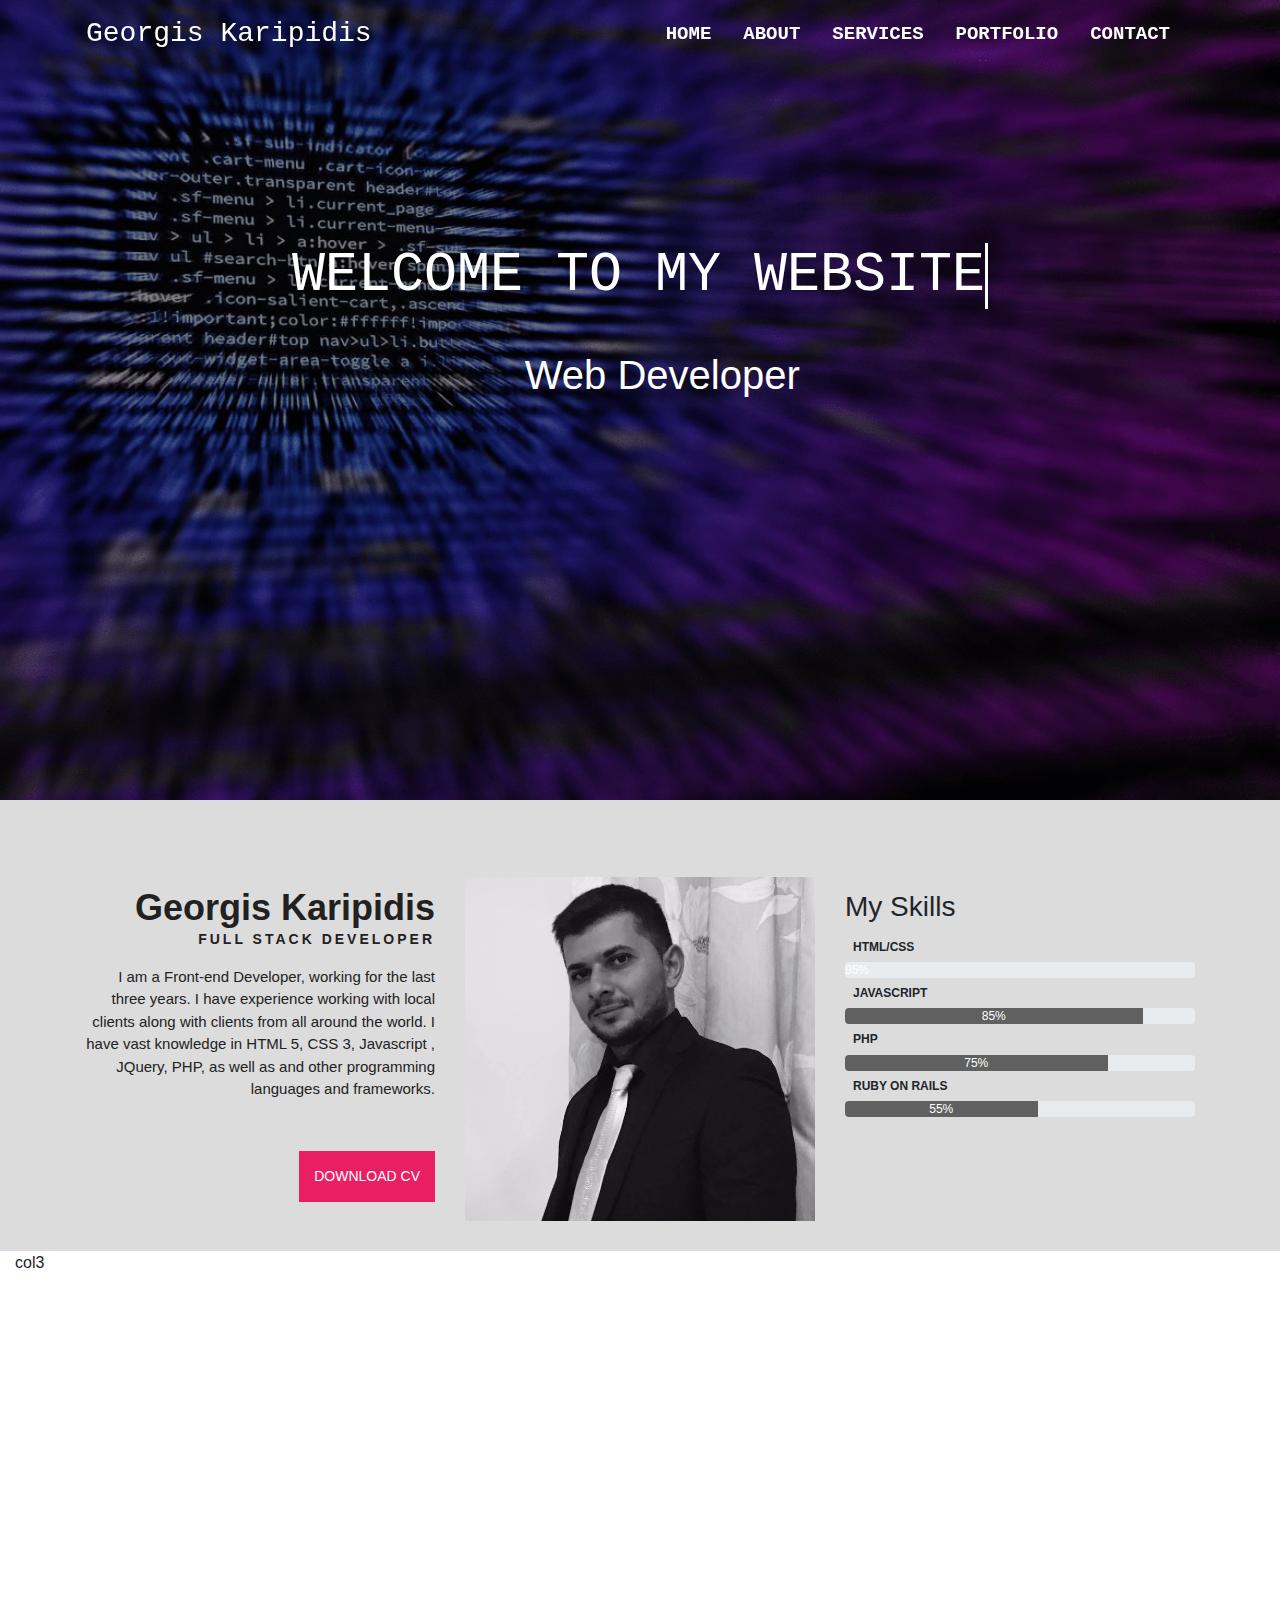
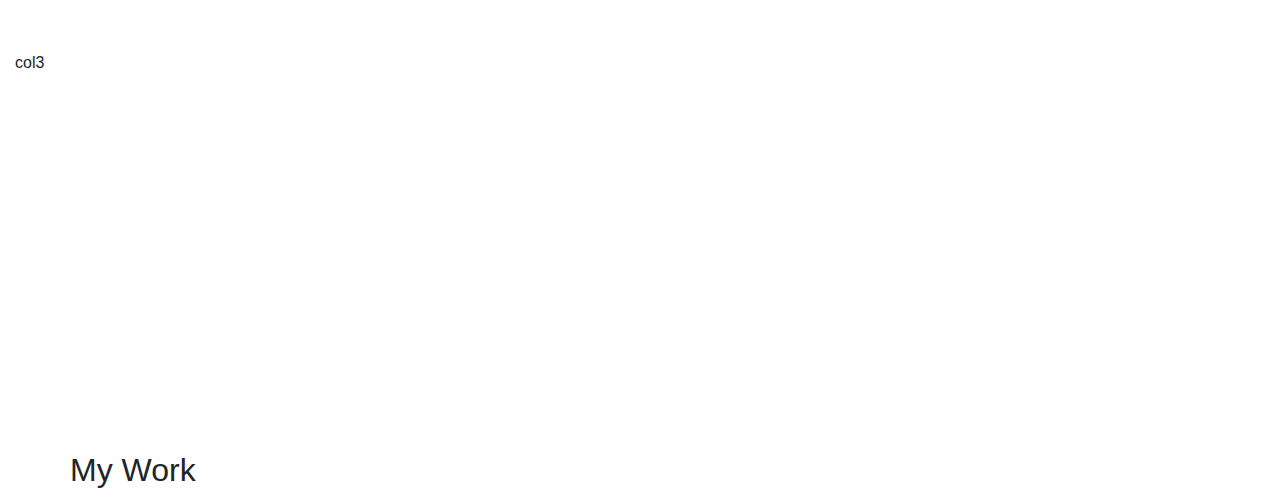
==== index.html @ 56f2acfd "Finish About Area, fix bugs" ====
<!doctype html>
<html lang="en">
  <head>
    <!-- Required meta tags -->
    <meta charset="utf-8">
    <meta name="viewport" content="width=device-width, initial-scale=1, shrink-to-fit=no">

    <!-- Bootstrap CSS -->
    <link rel="stylesheet" type="text/css" href="css/bootstrap.min.css">
    <link rel="stylesheet" type="text/css" href="css/custom.css">
    <link rel="stylesheet" type="text/css" href="css/animate.min.css">
    <title>Georgis Karipidis</title>
  </head>

  <body>

    <div class="header" id="home">
      <nav class="navbar fixed-top navbar-expand-lg navbar-light bg-light container">
          <a class="navbar-brand " href="index.html">Georgis Karipidis</a>
        <button class="navbar-toggler" type="button" data-toggle="collapse" data-target="#navbarSupportedContent" aria-controls="navbarSupportedContent" aria-expanded="false" aria-label="Toggle navigation">
          <span class="navbar-toggler-icon"></span>
        </button>

        <div class="collapse navbar-collapse animated zoomIn" id="navbarSupportedContent">
          <ul class="navbar-nav ml-auto">
            <li class="nav-item ">
              <a class="nav-link jelloAnimate " href="#home">Home <span class="sr-only">(current)</span></a>
            </li>
            <li class="nav-item">
              <a  class="nav-link jelloAnimate" href="#about">About</a>
            </li>
            <li class="nav-item">
              <a class="nav-link jelloAnimate" href="#services">Services</a>
            </li>
            <li class="nav-item">
              <a class="nav-link jelloAnimate" href="#portfolioHome">Portfolio</a>
            </li>
            <li class="nav-item">
              <a class="nav-link jelloAnimate" href="#contact">Contact</a>
            </li>
          </ul>


        </div>
      </nav>

          <div class="header-content">
              <h2 id="welcomeText" class="activeText">Welcome to my website</h2>
              <h2 id="welcomeText2" class="hiddenText">Welcome to my website</h2>
              <b  class="hiddenText">GEORGIS</b>
            <!--  <h1 class="type"></h1>-->
          </div>
          <div class="header-content2">
            <h1 class="type"></h1>

          </div>

    </div>

    <!-- Strat About Area-->
    <div class="about-area" id="about">
      <div class="container">
        <div class="row">
          <div class="col-md-4 col-lg-4 col-xs-12 col-sm-6">
            <div class="about-text-left ">
              <h2>Georgis Karipidis</h2>
              <h3>Full Stack Developer</h3>
              <p>
                I am a Front-end Developer, working for the last three years. I have experience working with local clients along with clients from all around the world. I have vast knowledge in HTML 5, CSS 3, Javascript , JQuery, PHP, as well as and other programming languages and frameworks.
              </p>
              <a id="downloadCv" href="images/GEORGIS KARIPIDIS CV.pdf" target="_blank" download>
                DOWNLOAD CV
                <i class="fa fa-download"></i>
              </a>
            </div>
          </div>
          <div class="col-md-4 col-lg-4 col-xs-12 col-sm-6">
            <img src="images/about.png" class="img-fluid" alt="about image">
          </div>
          <div class="col-md-4 col-lg-4 col-xs-12 col-sm-6">
            <div class="about-text-right">
              <div id="skills">
                <h3>My Skills</h3>
                <div class="row">
                  <div class="col-md-12">
                    <h6>HTML/CSS</h6>
                    <div class="progress">
                      <div id="progress95" class="progress-bar" role="progressbar"  aria-valuenow="95" aria-valuemin="0" aria-valuemax="100">95%</div>
                    </div>
                  </div>
                </div>
                <div class="row">
                  <div class="col-md-12">
                    <h6>JAVASCRIPT</h6>
                    <div class="progress">
                      <div id="progress85" class="progress-bar" role="progressbar" style="width: 85%;" aria-valuenow="95" aria-valuemin="0" aria-valuemax="100">85%</div>
                    </div>
                  </div>
                </div>
                <div class="row">
                  <div class="col-md-12">
                    <h6>PHP</h6>
                    <div class="progress">
                      <div id="progress75" class="progress-bar" role="progressbar" style="width: 75%;" aria-valuenow="95" aria-valuemin="0" aria-valuemax="100">75%</div>
                    </div>
                  </div>
                </div>
                <div class="row">
                  <div class="col-md-12">
                    <h6>RUBY ON RAILS</h6>
                    <div class="progress">
                      <div id="progress55" class="progress-bar" role="progressbar" style="width: 55%;" aria-valuenow="95" aria-valuemin="0" aria-valuemax="100">55%</div>
                    </div>
                  </div>
                </div>
              </div>
            </div>
          </div>
        </div>

      </div>
    </div>
    <!-- End About Area -->

    <div id="Gosha" class="col-md-6" style="height: 400px;">
      <p>col3</p>

    </div>

    <div id="services" class="col-md-6" style="height: 400px;">
      <p>col3</p>

    </div>

    <!-- Start Portfolio Area -->
    <div id="portfolioHome">
      <div class="container">
        <div class="row">
          <h2 id="myWork" class="animated fadeInDown">My Work</h2>
        </div>
      </div>

    </div>

    <!-- End Portfolio Area -->
    <!-- Optional JavaScript -->
    <!-- jQuery first, then Popper.js, then Bootstrap JS -->
    <script src="https://code.jquery.com/jquery-3.2.1.slim.min.js" integrity="sha384-KJ3o2DKtIkvYIK3UENzmM7KCkRr/rE9/Qpg6aAZGJwFDMVNA/GpGFF93hXpG5KkN" crossorigin="anonymous"></script>
    <script src="https://cdnjs.cloudflare.com/ajax/libs/popper.js/1.12.9/umd/popper.min.js" integrity="sha384-ApNbgh9B+Y1QKtv3Rn7W3mgPxhU9K/ScQsAP7hUibX39j7fakFPskvXusvfa0b4Q" crossorigin="anonymous"></script>
    <script src="js/bootstrap.min.js"></script>
    <script src="https://code.jquery.com/jquery-3.1.1.min.js"></script>
    <script src="js/typed.js"></script>
    <script src="js/custom.js"></script>




  </body>
</html>
---- css/custom.css ----
.bg-light{
	background-color: transparent !important;
}
.bg-light.scrolled{
	transition: 550ms ease;
	background-color: #E91E63 !important;
	height: 45px;
	box-shadow: 4px 7px #888888;
}
a.navbar-brand {
    font-size: 28px;
    font-family: monospace;
}
.navbar-light .navbar-brand:focus, .navbar-light .navbar-brand:hover{
	color: #fff;
}


a.nav-link {
    font-family: monospace;
    font-weight: bold;
    text-transform: uppercase;
		font-size: 19px;
}

.navbar-light .navbar-nav .nav-link:focus, .navbar-light .navbar-nav .nav-link:hover{
	color: #fff;
}
.navbar-expand-lg .navbar-nav .nav-link{
	padding-right: 1.5rem !important;
}

.header{
	background: url('../images/body.gif');
    background-position: center;
    background-size: cover;
    position: relative;
    height: 800px;


}
/*  Header  text CSS */
.header-content{
	display: flex;
	align-items: center;
	justify-content: center;
	height: 70%;
	font-family: monospace;
}
.header-content2{
	position: absolute;
	top: 42%;
	align-items: center;
	left: 41%;
}
/*
.header-content {

    position: absolute;
    left: 37%;
    top: 40%;
}
*/
span.typed-cursor.typed-cursor--blink{

	color: #fff;
	font-size: 30px;
}


#welcomeText{
	text-transform: uppercase;
	color: #fff;
	animation: welcomeAnimation 2s , blink 0.5s infinite alternate;
	overflow: hidden;
	white-space: nowrap;
	border-right: 3px solid #fff;
	font-size: 55px;

}
.hiddenText{
	display: none;
}
@keyframes welcomeAnimation {

	0%{ width: 0;}
	25%{}
	50%{}
	100%{width: 693px;}

}
@keyframes blink {
	0%{
		border-color: transparent
	}
	100%{
		border-color: #fff;
	}
}

.type{
	color: #fff;
	float: left;
	margin-top: 15px;

}

/* about CSS */

#progress95{
	width: 0%;
}
#progress95.scrolled{
	animation: progress95 1s ;
	width: 95%;
}

@keyframes progress95 {

	0%{ width: 0;}
	25%{}
	50%{}
	100%{width: 95%;}
}

#progress85{
	width: 0%;
}
#progress85.scrolled{
	animation: progress85 1s ;
	width: 85%;
}

@keyframes progress85 {

	0%{ width: 0;}
	25%{}
	50%{}
	100%{width: 85%;}
}

#progress75{
	width: 0%;
}
#progress75.scrolled{
	animation: progress75 1s ;
	width: 75%;
}

@keyframes progress75 {

	0%{ width: 0;}
	25%{}
	50%{}
	100%{width: 75%;}
}

#progress55{
	width: 0%;
}
#progress55.scrolled{
	animation: progress55 1s ;
	width: 55%;
}

@keyframes progress55 {

	0%{ width: 0;}
	25%{}
	50%{}
	100%{width: 55%;}
}

div#about {
    background-color: gainsboro;
		padding-bottom: 30px;
}
.about-text-left {
    margin-top: 90px;
}
.about-text-left h2 {
    font-weight: 700;
    font-size: 36px;
    color: #212121;
    line-height: 1;
    text-align: right;
    margin-bottom: 5px;
}
.about-text-left h3 {
    color: #212121;
    font-size: 14px;
    text-transform: uppercase;
    letter-spacing: 3px;
    text-align: right;
    margin-bottom: 18px;
		font-weight: 600;
}
.about-text-left p {
    text-align: right;
    font-size: 15px;
    color: #222;
    margin-bottom: 50px;
}
.about-text-left a {
    color: #fff;
    font-size: 14px;
    text-transform: uppercase;
    background: #E91E63;
    padding: 15px;
    float: right;
    text-decoration: none;
}
img.img-fluid {
    margin-top: 22%;
}
.about-text-right {
    margin-top: 90px;
}
#skills > div > div > h6 {
    font-size: 12px;
    margin: 8px;
		font-weight: 600;
}
.progress-bar{
	background-color: #606060;
}

.navbar-light .navbar-brand{
	color: #fff;
}
.navbar-light .navbar-nav .nav-link{
	color: #fff;
}

/* Portfolio Area */
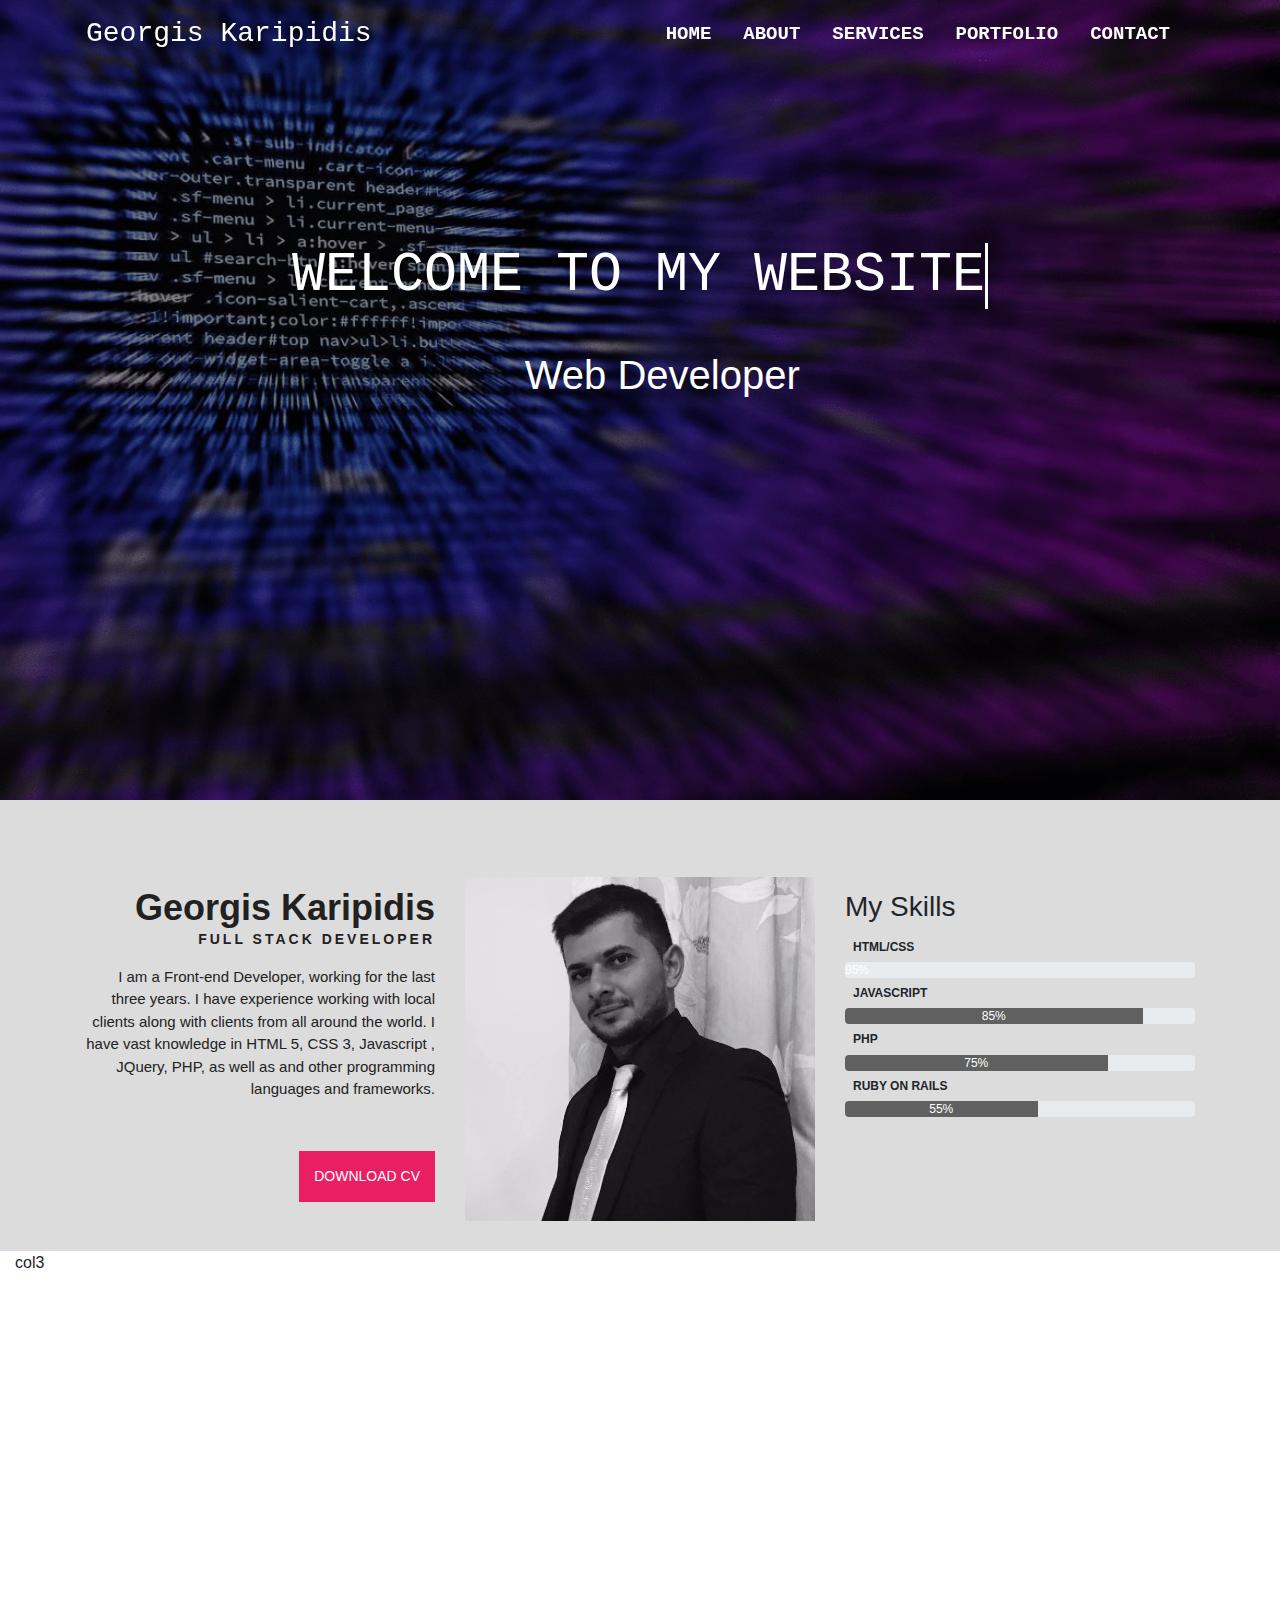
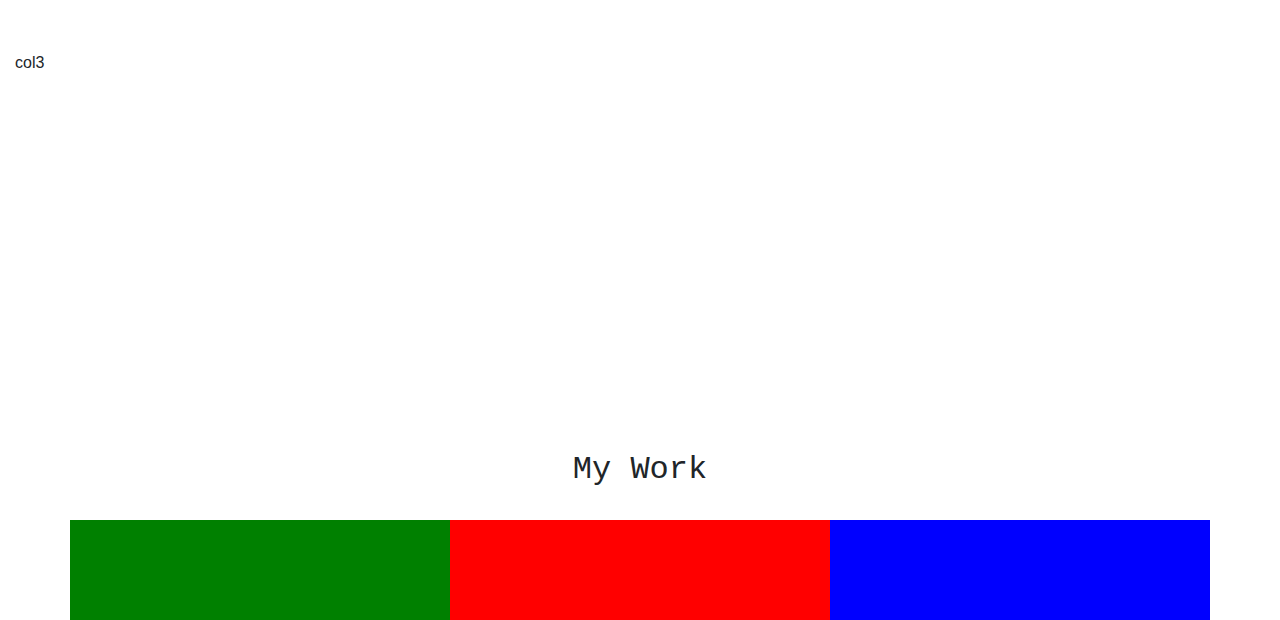
==== commit 3de0ea66: "Create Protfolio area and grid" ====
--- a/index.html
+++ b/index.html
@@ -138,6 +138,19 @@
         <div class="row">
           <h2 id="myWork" class="animated fadeInDown">My Work</h2>
         </div>
+        <div class="row">
+          <div class="col-md-4 col-sm-6 col-xs-12 no-pad" style="height:100px; background:green;">
+
+          </div>
+          <div class="col-md-4 col-sm-6 col-xs-12 no-pad" style="height:100px; background:red;">
+
+          </div>
+          <div class="col-md-4 col-sm-6 col-xs-12 no-pad" style="height:100px; background:blue;">
+
+          </div>
+
+
+        </div>
       </div>
 
     </div>
--- a/css/custom.css
+++ b/css/custom.css
@@ -234,3 +234,8 @@
 }
 
 /* Portfolio Area */
+#myWork{
+	margin: 0 auto 30px auto;
+	font-family: monospace;
+
+}
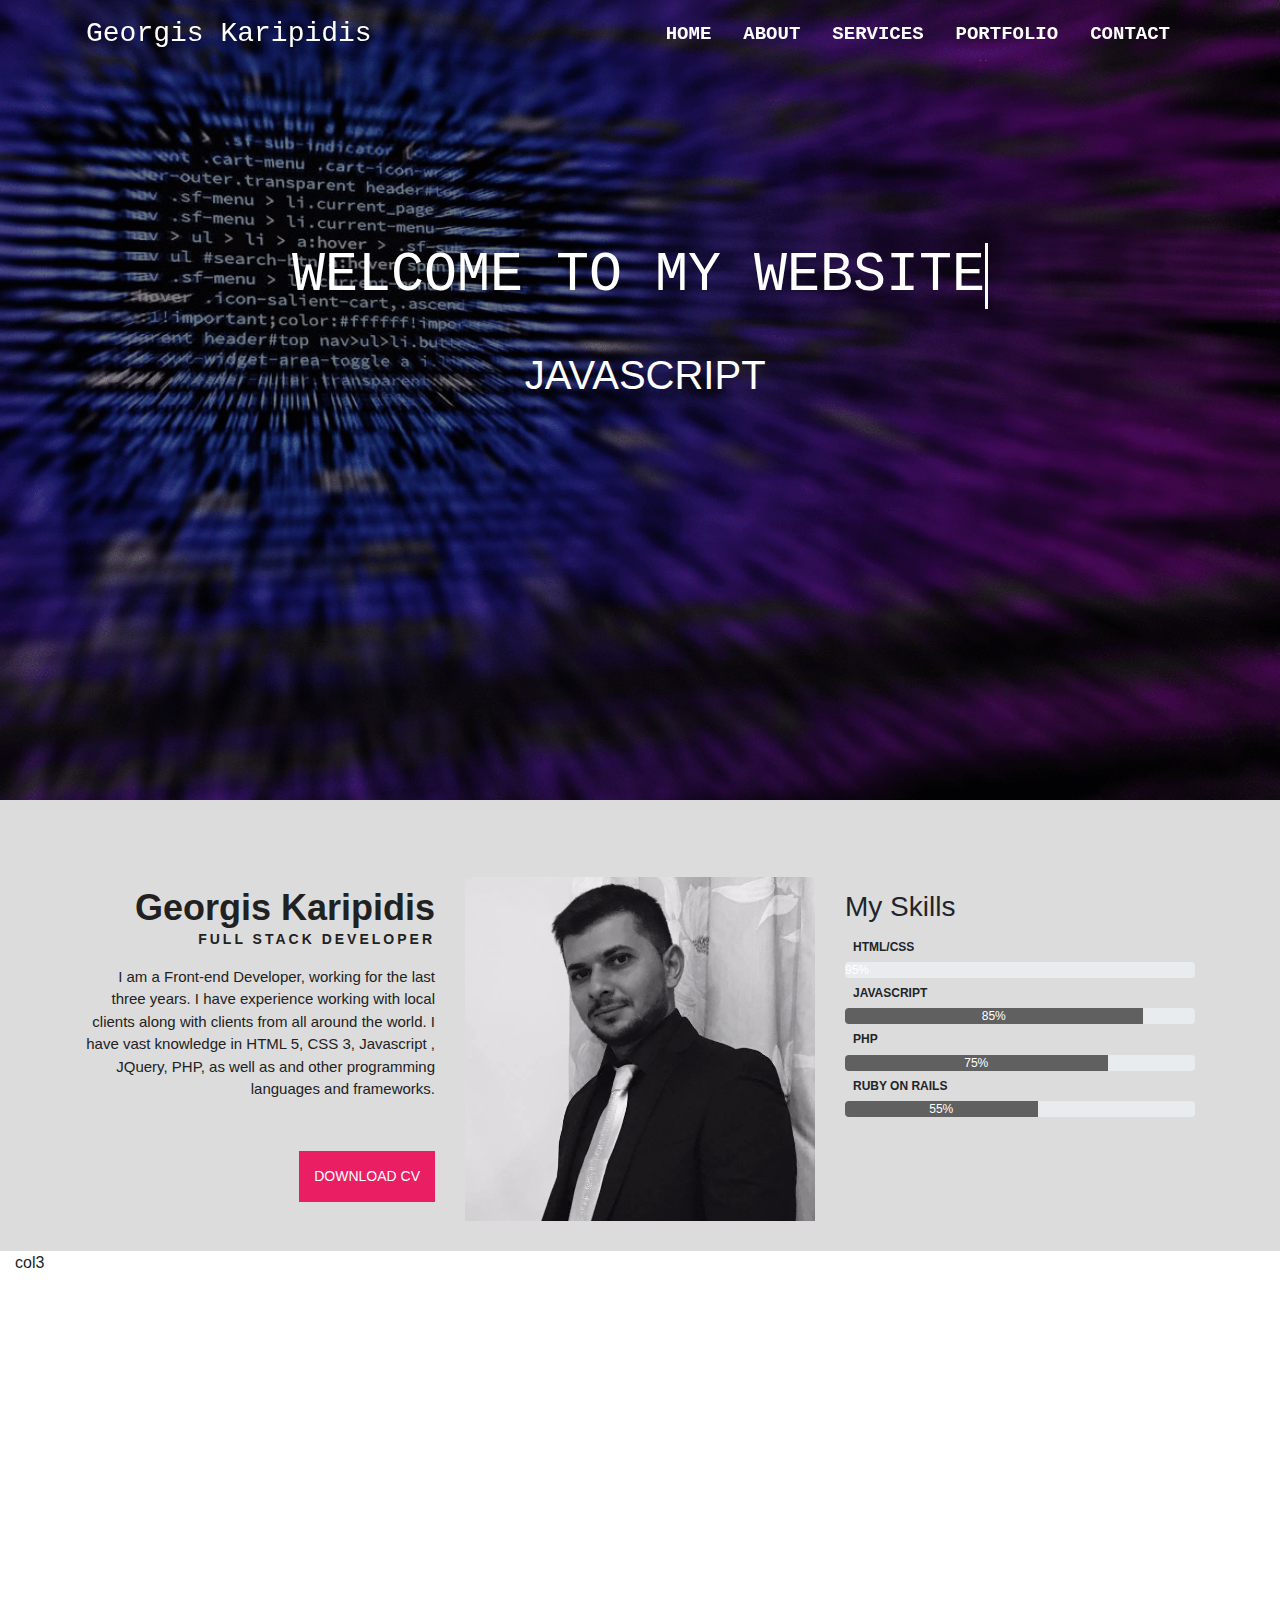
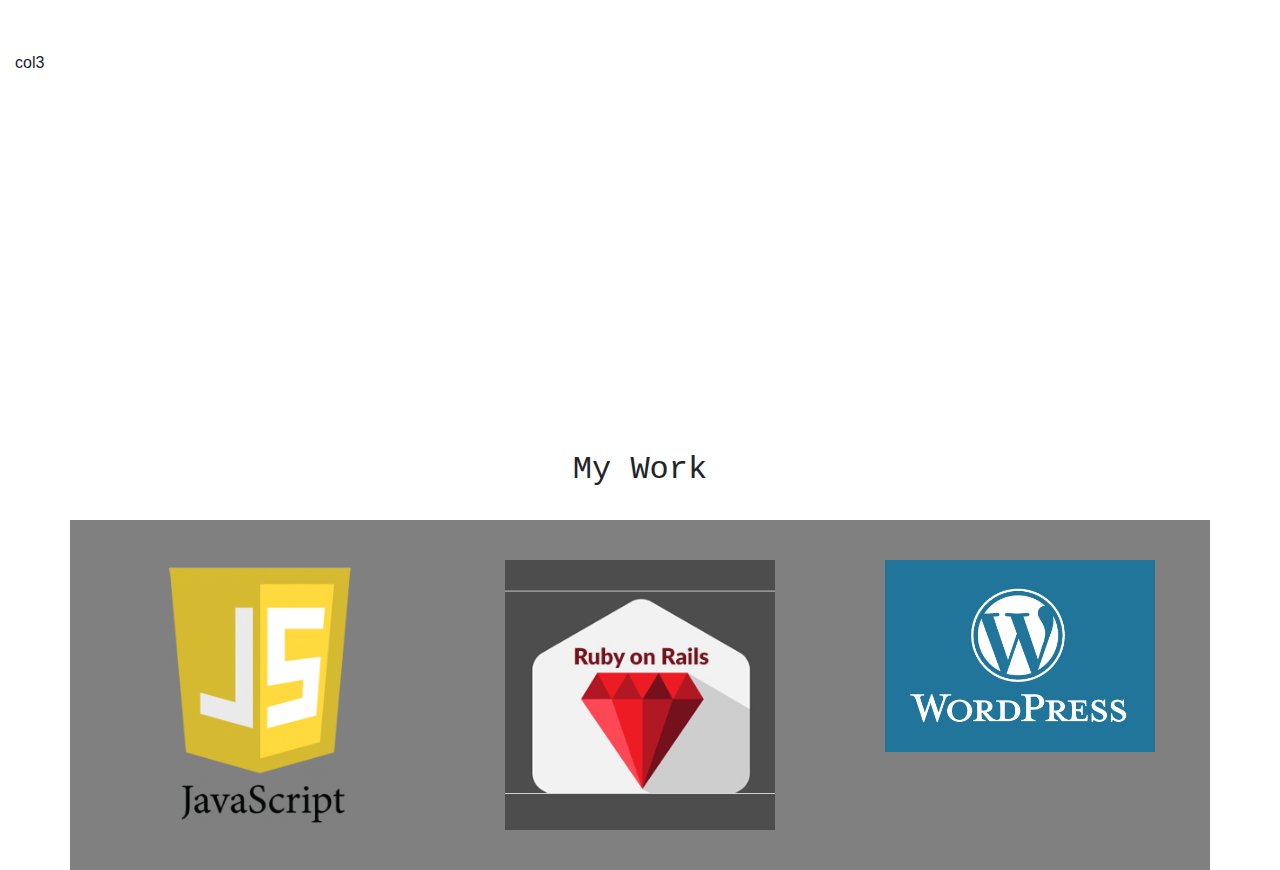
==== commit cb6ec08a: "Create JS RUBY & WORDPRESS pages and fixing the grid in portfolio" ====
--- a/index.html
+++ b/index.html
@@ -75,7 +75,7 @@
             </div>
           </div>
           <div class="col-md-4 col-lg-4 col-xs-12 col-sm-6">
-            <img src="images/about.png" class="img-fluid" alt="about image">
+            <img src="images/about.png" class="img-fluid aboutImage" alt="about image">
           </div>
           <div class="col-md-4 col-lg-4 col-xs-12 col-sm-6">
             <div class="about-text-right">
@@ -139,14 +139,14 @@
           <h2 id="myWork" class="animated fadeInDown">My Work</h2>
         </div>
         <div class="row">
-          <div class="col-md-4 col-sm-6 col-xs-12 no-pad" style="height:100px; background:green;">
-
+          <div class="col-md-4 col-sm-6 col-xs-12 no-pad" style=" background:gray;">
+            <a href="pages/javascript.html"><img class="img-fluid workImg" src="images/javascript.png" ></a>
           </div>
-          <div class="col-md-4 col-sm-6 col-xs-12 no-pad" style="height:100px; background:red;">
-
+          <div class="col-md-4 col-sm-6 col-xs-12 no-pad" style=" background:gray;">
+              <a href="pages/rails.html"><img class="img-fluid workImg" src="images/ruby.png" ></a>
           </div>
-          <div class="col-md-4 col-sm-6 col-xs-12 no-pad" style="height:100px; background:blue;">
-
+          <div class="col-md-4 col-sm-6 col-xs-12 no-pad" style=" background:gray;">
+            <a href="pages/wordpress.html">  <img class="img-fluid workImg" src="images/WordPress.jpg" ></a>
           </div>
 
 
--- a/css/custom.css
+++ b/css/custom.css
@@ -211,7 +211,7 @@
     float: right;
     text-decoration: none;
 }
-img.img-fluid {
+.aboutImage {
     margin-top: 22%;
 }
 .about-text-right {
@@ -239,3 +239,7 @@
 	font-family: monospace;
 
 }
+
+.workImg{
+	padding: 40px;
+}
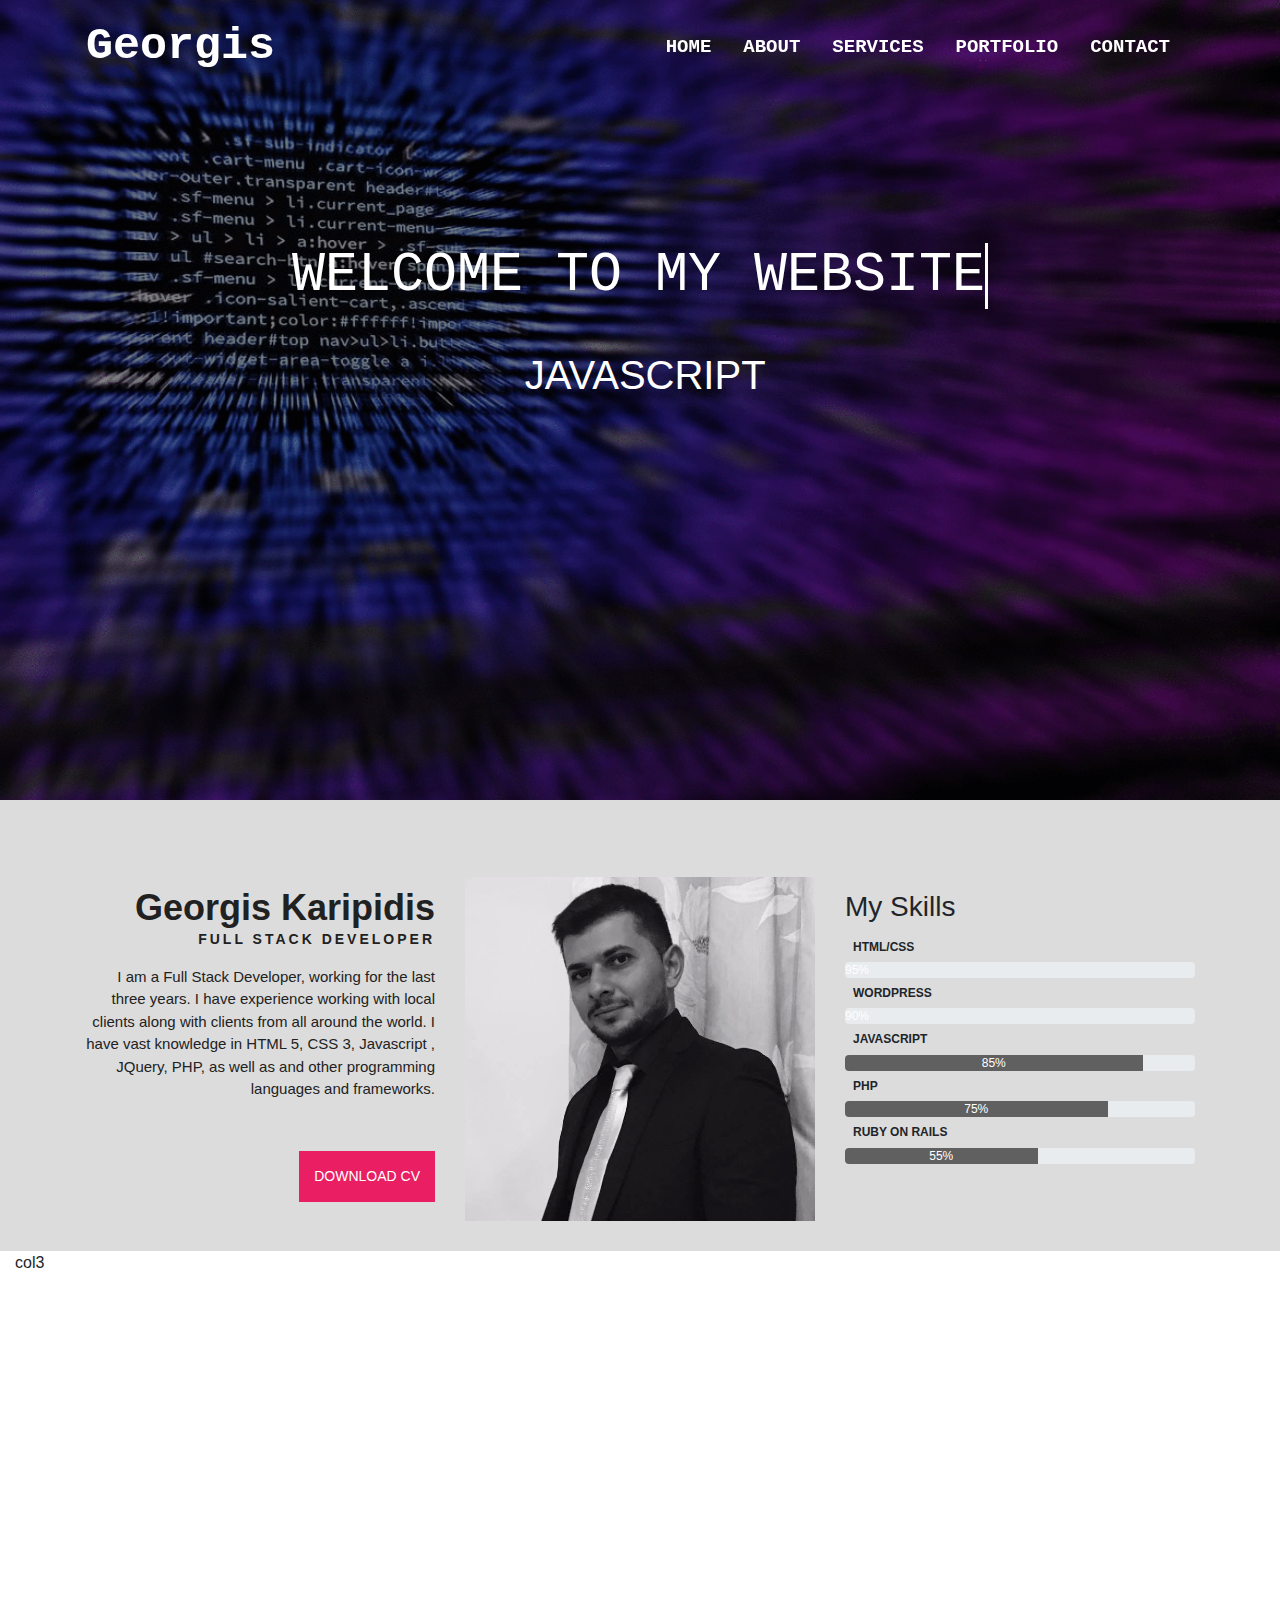
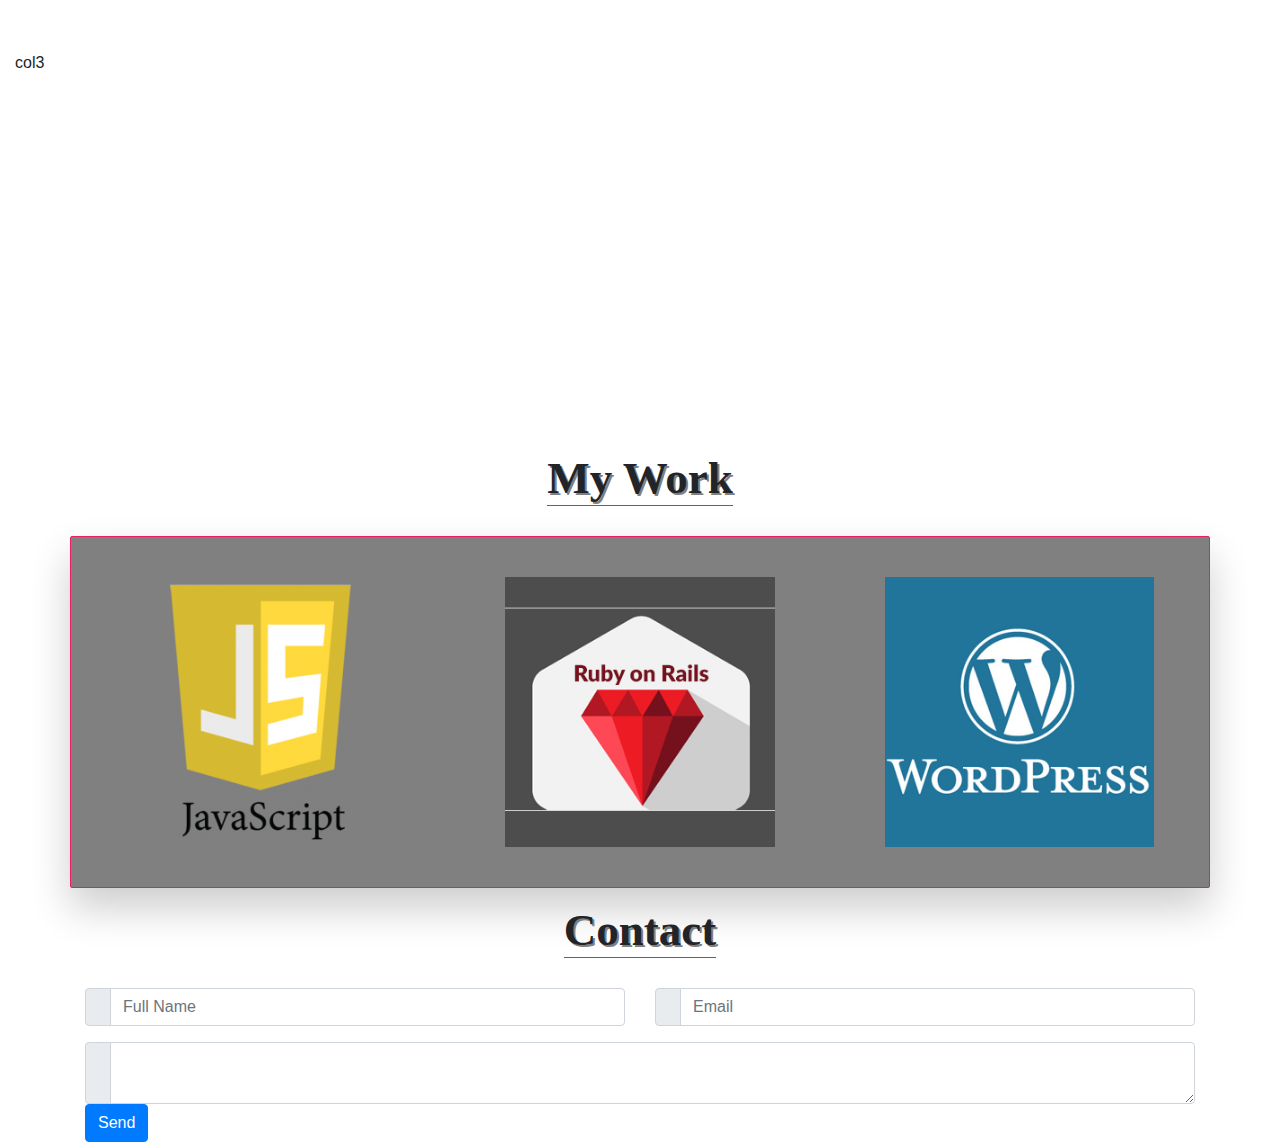
==== commit 5a551ca0: "Create Contact Form & customize UI" ====
--- a/index.html
+++ b/index.html
@@ -9,6 +9,11 @@
     <link rel="stylesheet" type="text/css" href="css/bootstrap.min.css">
     <link rel="stylesheet" type="text/css" href="css/custom.css">
     <link rel="stylesheet" type="text/css" href="css/animate.min.css">
+    <link rel="stylesheet" href="https://use.fontawesome.com/releases/v5.3.1/css/all.css" integrity="sha384-mzrmE5qonljUremFsqc01SB46JvROS7bZs3IO2EmfFsd15uHvIt+Y8vEf7N7fWAU" crossorigin="anonymous">
+
+
+
+
     <title>Georgis Karipidis</title>
   </head>
 
@@ -16,7 +21,7 @@
 
     <div class="header" id="home">
       <nav class="navbar fixed-top navbar-expand-lg navbar-light bg-light container">
-          <a class="navbar-brand " href="index.html">Georgis Karipidis</a>
+          <a class="navbar-brand " href="index.html">Georgis</a>
         <button class="navbar-toggler" type="button" data-toggle="collapse" data-target="#navbarSupportedContent" aria-controls="navbarSupportedContent" aria-expanded="false" aria-label="Toggle navigation">
           <span class="navbar-toggler-icon"></span>
         </button>
@@ -36,7 +41,7 @@
               <a class="nav-link jelloAnimate" href="#portfolioHome">Portfolio</a>
             </li>
             <li class="nav-item">
-              <a class="nav-link jelloAnimate" href="#contact">Contact</a>
+              <a class="nav-link jelloAnimate" href="#contactHome">Contact</a>
             </li>
           </ul>
 
@@ -66,7 +71,7 @@
               <h2>Georgis Karipidis</h2>
               <h3>Full Stack Developer</h3>
               <p>
-                I am a Front-end Developer, working for the last three years. I have experience working with local clients along with clients from all around the world. I have vast knowledge in HTML 5, CSS 3, Javascript , JQuery, PHP, as well as and other programming languages and frameworks.
+                I am a Full Stack Developer, working for the last three years. I have experience working with local clients along with clients from all around the world. I have vast knowledge in HTML 5, CSS 3, Javascript , JQuery, PHP, as well as and other programming languages and frameworks.
               </p>
               <a id="downloadCv" href="images/GEORGIS KARIPIDIS CV.pdf" target="_blank" download>
                 DOWNLOAD CV
@@ -91,6 +96,14 @@
                 </div>
                 <div class="row">
                   <div class="col-md-12">
+                    <h6>WORDPRESS</h6>
+                    <div class="progress">
+                      <div id="progress90" class="progress-bar" role="progressbar"  aria-valuenow="90" aria-valuemin="0" aria-valuemax="100">90%</div>
+                    </div>
+                  </div>
+                </div>
+                <div class="row">
+                  <div class="col-md-12">
                     <h6>JAVASCRIPT</h6>
                     <div class="progress">
                       <div id="progress85" class="progress-bar" role="progressbar" style="width: 85%;" aria-valuenow="95" aria-valuemin="0" aria-valuemax="100">85%</div>
@@ -136,17 +149,17 @@
     <div id="portfolioHome">
       <div class="container">
         <div class="row">
-          <h2 id="myWork" class="animated fadeInDown">My Work</h2>
-        </div>
-        <div class="row">
-          <div class="col-md-4 col-sm-6 col-xs-12 no-pad" style=" background:gray;">
+          <h2 class="areaHeadings animated fadeInDown">My Work</h2>
+        </div>
+        <div class="row portfolioImgBack" >
+          <div class="col-md-4 col-sm-6 col-xs-12 no-pad">
             <a href="pages/javascript.html"><img class="img-fluid workImg" src="images/javascript.png" ></a>
           </div>
-          <div class="col-md-4 col-sm-6 col-xs-12 no-pad" style=" background:gray;">
+          <div class="col-md-4 col-sm-6 col-xs-12 no-pad">
               <a href="pages/rails.html"><img class="img-fluid workImg" src="images/ruby.png" ></a>
           </div>
-          <div class="col-md-4 col-sm-6 col-xs-12 no-pad" style=" background:gray;">
-            <a href="pages/wordpress.html">  <img class="img-fluid workImg" src="images/WordPress.jpg" ></a>
+          <div class="col-md-4 col-sm-6 col-xs-12 no-pad" >
+            <a href="pages/wordpress.html">  <img class="img-fluid workImg" src="images/wordpress.png" ></a>
           </div>
 
 
@@ -156,6 +169,44 @@
     </div>
 
     <!-- End Portfolio Area -->
+
+    <!-- Start Contact Area -->
+    <div id="contactHome">
+      <div class="container">
+        <div class="row">
+            <h2  class="areaHeadings animated fadeInDown">Contact</h2>
+        </div>
+        <div class="row">
+            <div class="col-md-6 col-sm-6 col-xs-12">
+              <div class="input-group mb-3">
+                <div class="input-group-prepend">
+                  <span class="input-group-text" id="basic-addon1"><i class="fas fa-user"></i></span>
+                </div>
+                <input type="text" class="form-control" placeholder="Full Name" aria-label="Full Name" aria-describedby="basic-addon1">
+              </div>
+            </div>
+            <div class="col-md-6 col-sm-6 col-xs-12">
+              <div class="input-group mb-3">
+                <div class="input-group-prepend">
+                  <span class="input-group-text" id="basic-addon1"><i class="fas fa-envelope"></i></span>
+                </div>
+                <input type="email" class="form-control" placeholder="Email" aria-label="email" aria-describedby="basic-addon1">
+              </div>
+            </div>
+            <div class="input-group col-md-12 col-sm-12 col-xs-12">
+              <div class="input-group-prepend">
+                <span class="input-group-text"><i class="fas fa-comment"></i></span>
+              </div>
+              <textarea class="form-control" aria-label="With textarea"></textarea>
+            </div>
+            <div class=" col-md-12 col-sm-12 col-xs-12">
+                <button type="submit" class="btn btn-primary ">Send</button>
+            </div>
+        </div>
+      </div>
+    </div>
+    <!-- End Contact Area -->
+
     <!-- Optional JavaScript -->
     <!-- jQuery first, then Popper.js, then Bootstrap JS -->
     <script src="https://code.jquery.com/jquery-3.2.1.slim.min.js" integrity="sha384-KJ3o2DKtIkvYIK3UENzmM7KCkRr/rE9/Qpg6aAZGJwFDMVNA/GpGFF93hXpG5KkN" crossorigin="anonymous"></script>
--- a/css/custom.css
+++ b/css/custom.css
@@ -6,7 +6,7 @@
 	transition: 550ms ease;
 	background-color: #E91E63 !important;
 	height: 45px;
-	box-shadow: 4px 7px #888888;
+	box-shadow: 0 20px 40px rgba(0,0,0,.2);
 }
 a.navbar-brand {
     font-size: 28px;
@@ -29,6 +29,15 @@
 }
 .navbar-expand-lg .navbar-nav .nav-link{
 	padding-right: 1.5rem !important;
+}
+
+.navbar-light .navbar-brand{
+	color: #fff;
+	font-size: 45px;
+	font-weight: bold;
+}
+.navbar-light .navbar-nav .nav-link{
+	color: #fff;
 }
 
 .header{
@@ -124,6 +133,22 @@
 	100%{width: 95%;}
 }
 
+#progress90{
+	width: 0%;
+}
+#progress90.scrolled{
+	animation: progress90 1s ;
+	width: 90%;
+}
+
+@keyframes progress90 {
+
+	0%{ width: 0;}
+	25%{}
+	50%{}
+	100%{width: 90%;}
+}
+
 #progress85{
 	width: 0%;
 }
@@ -171,6 +196,8 @@
 	50%{}
 	100%{width: 55%;}
 }
+
+/* ABOUT AREA */
 
 div#about {
     background-color: gainsboro;
@@ -226,20 +253,28 @@
 	background-color: #606060;
 }
 
-.navbar-light .navbar-brand{
-	color: #fff;
-}
-.navbar-light .navbar-nav .nav-link{
-	color: #fff;
-}
+
 
 /* Portfolio Area */
-#myWork{
+.areaHeadings{
 	margin: 0 auto 30px auto;
-	font-family: monospace;
+	font-family: bookman;
+	font-size: 45px;
+	font-weight: bold;
+	text-shadow: 2px 2px gray;
+	border-bottom: 1px solid #E91E63;
+
 
 }
 
 .workImg{
 	padding: 40px;
 }
+
+.portfolioImgBack{
+	background: gray;
+	border-radius: 2px;
+	box-shadow: 0 20px 40px rgba(0,0,0,.2);
+	margin-bottom: 15px;
+	border: 1px solid #E91E63;
+}
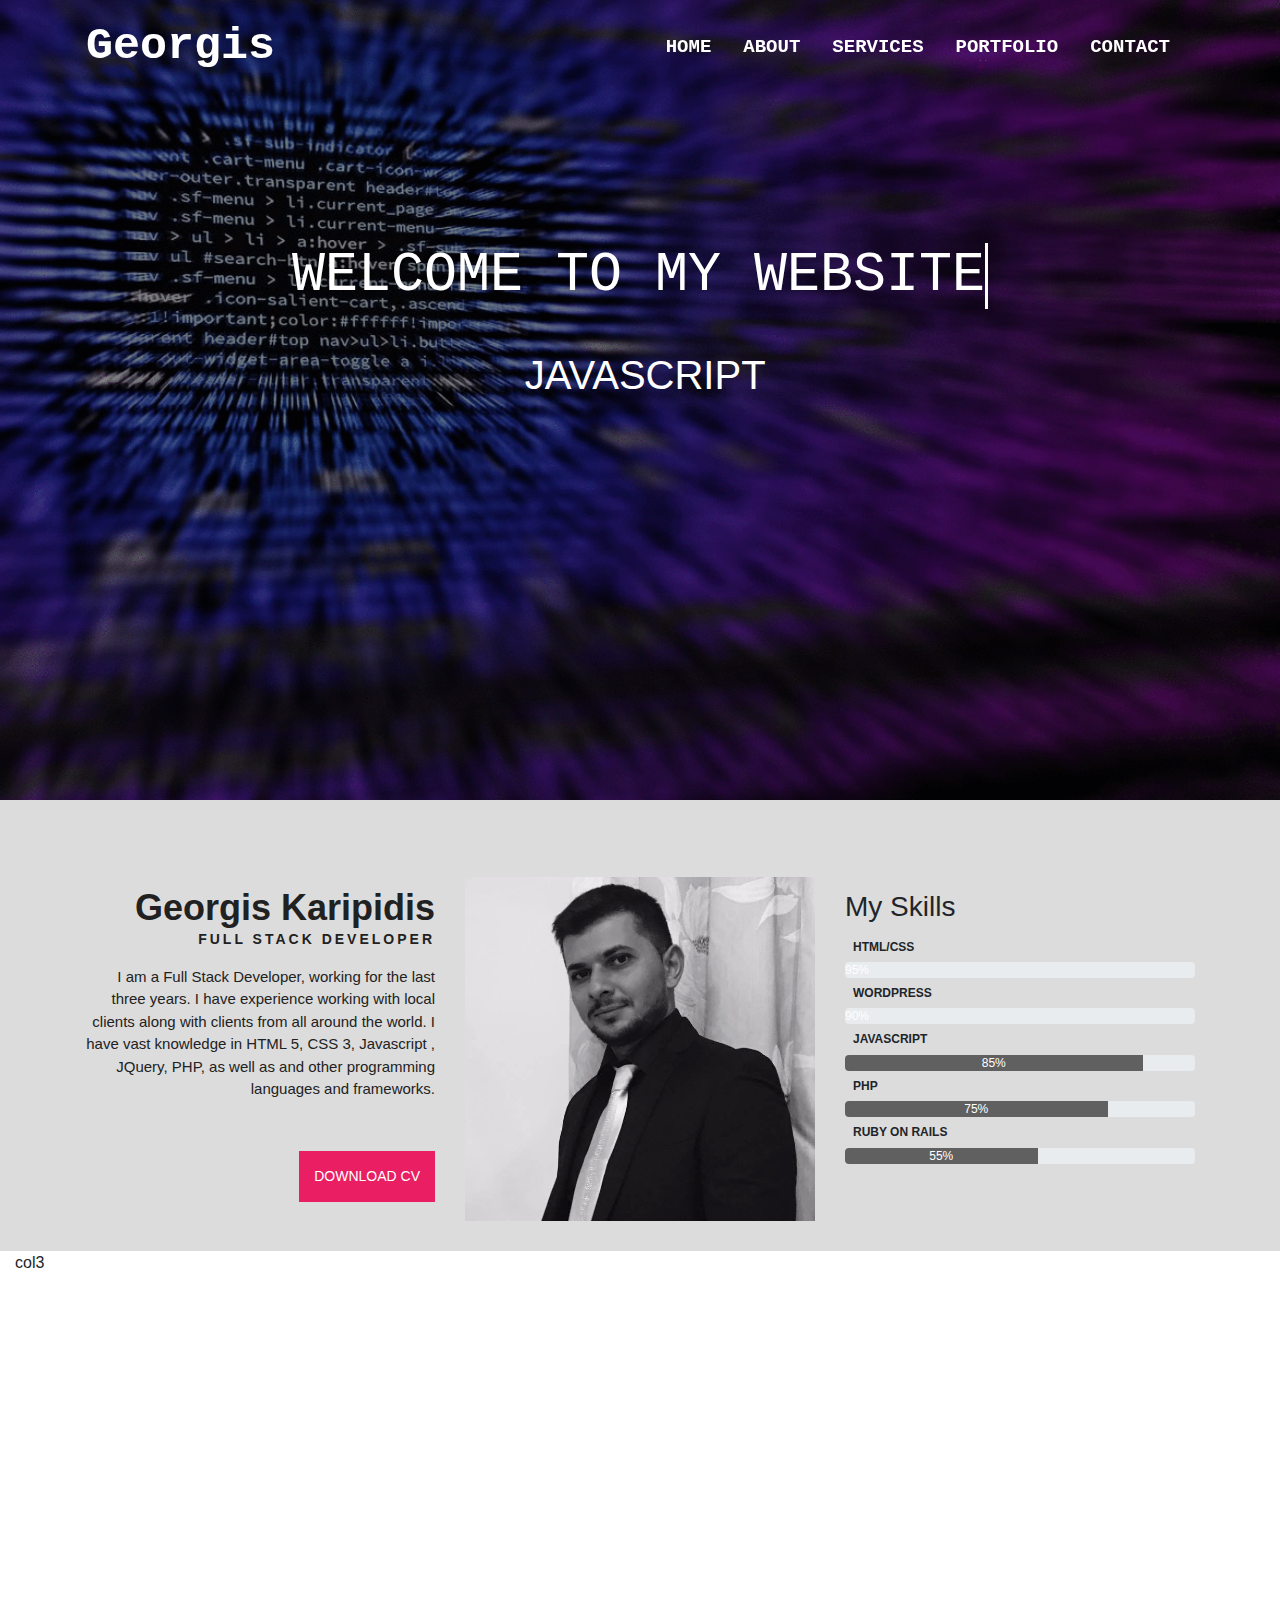
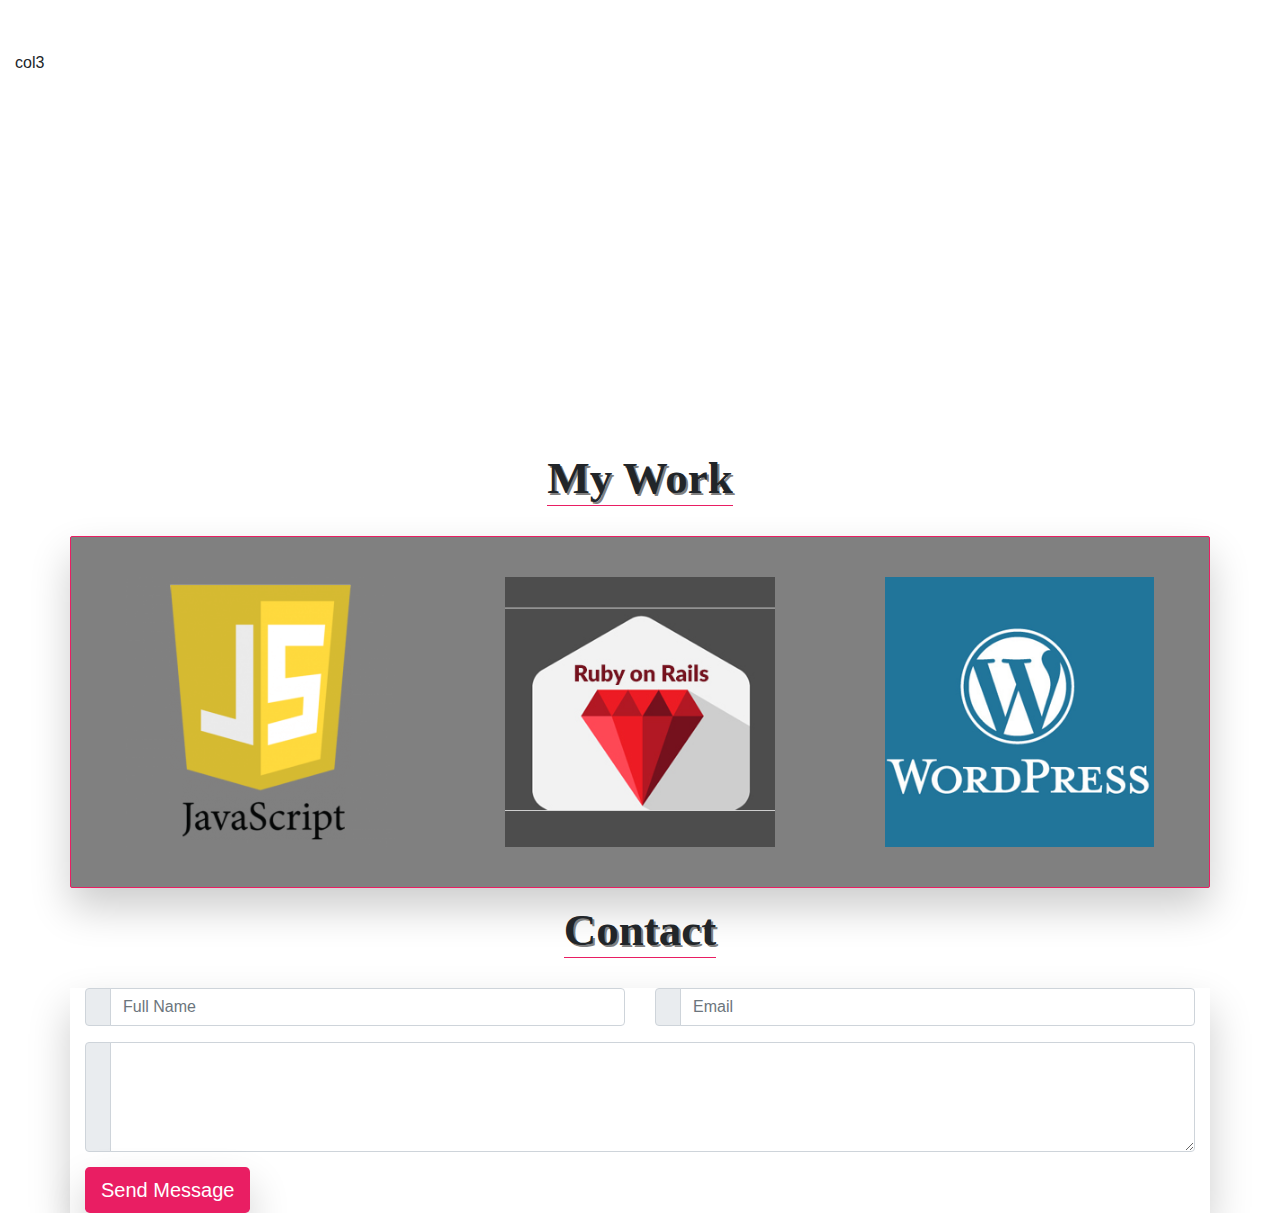
==== commit 9ea31fa5: "Complete contact form with fotmspree.io and the contact area" ====
--- a/index.html
+++ b/index.html
@@ -18,7 +18,7 @@
   </head>
 
   <body>
-
+    <?php echo" this is php" ?>
     <div class="header" id="home">
       <nav class="navbar fixed-top navbar-expand-lg navbar-light bg-light container">
           <a class="navbar-brand " href="index.html">Georgis</a>
@@ -176,13 +176,16 @@
         <div class="row">
             <h2  class="areaHeadings animated fadeInDown">Contact</h2>
         </div>
-        <div class="row">
+        <form action="https://formspree.io/georgis.ka@hotmail.com"
+            method="POST">
+        <div class="row showContact">
+
             <div class="col-md-6 col-sm-6 col-xs-12">
               <div class="input-group mb-3">
                 <div class="input-group-prepend">
                   <span class="input-group-text" id="basic-addon1"><i class="fas fa-user"></i></span>
                 </div>
-                <input type="text" class="form-control" placeholder="Full Name" aria-label="Full Name" aria-describedby="basic-addon1">
+                <input type="text" name="name" class="form-control" placeholder="Full Name" aria-label="Full Name" aria-describedby="basic-addon1">
               </div>
             </div>
             <div class="col-md-6 col-sm-6 col-xs-12">
@@ -190,21 +193,23 @@
                 <div class="input-group-prepend">
                   <span class="input-group-text" id="basic-addon1"><i class="fas fa-envelope"></i></span>
                 </div>
-                <input type="email" class="form-control" placeholder="Email" aria-label="email" aria-describedby="basic-addon1">
+                <input type="email" name="_replyto" class="form-control" placeholder="Email" aria-label="email" aria-describedby="basic-addon1">
               </div>
             </div>
             <div class="input-group col-md-12 col-sm-12 col-xs-12">
               <div class="input-group-prepend">
                 <span class="input-group-text"><i class="fas fa-comment"></i></span>
               </div>
-              <textarea class="form-control" aria-label="With textarea"></textarea>
+              <textarea type="text" name="_subject" class="form-control" rows="4" aria-label="With textarea"></textarea>
             </div>
             <div class=" col-md-12 col-sm-12 col-xs-12">
-                <button type="submit" class="btn btn-primary ">Send</button>
-            </div>
-        </div>
+                <input id="sendBtn" type="submit" value="Send Message" class="btn btn-primary btn-lg"/>
+            </div>
+        </div>
+        </form>
       </div>
-    </div>
+
+
     <!-- End Contact Area -->
 
     <!-- Optional JavaScript -->
--- a/css/custom.css
+++ b/css/custom.css
@@ -266,11 +266,9 @@
 
 
 }
-
 .workImg{
 	padding: 40px;
 }
-
 .portfolioImgBack{
 	background: gray;
 	border-radius: 2px;
@@ -278,3 +276,16 @@
 	margin-bottom: 15px;
 	border: 1px solid #E91E63;
 }
+/* Contact Area */
+.showContact{
+	box-shadow: 0 20px 40px rgba(0,0,0,.2);
+}
+#sendBtn{
+	color: #fff;
+	background: #E91E63;
+	text-decoration: none;
+	margin-top: 15px;
+	border: none;
+	box-shadow: 0 20px 40px rgba(0,0,0,.2);
+
+}
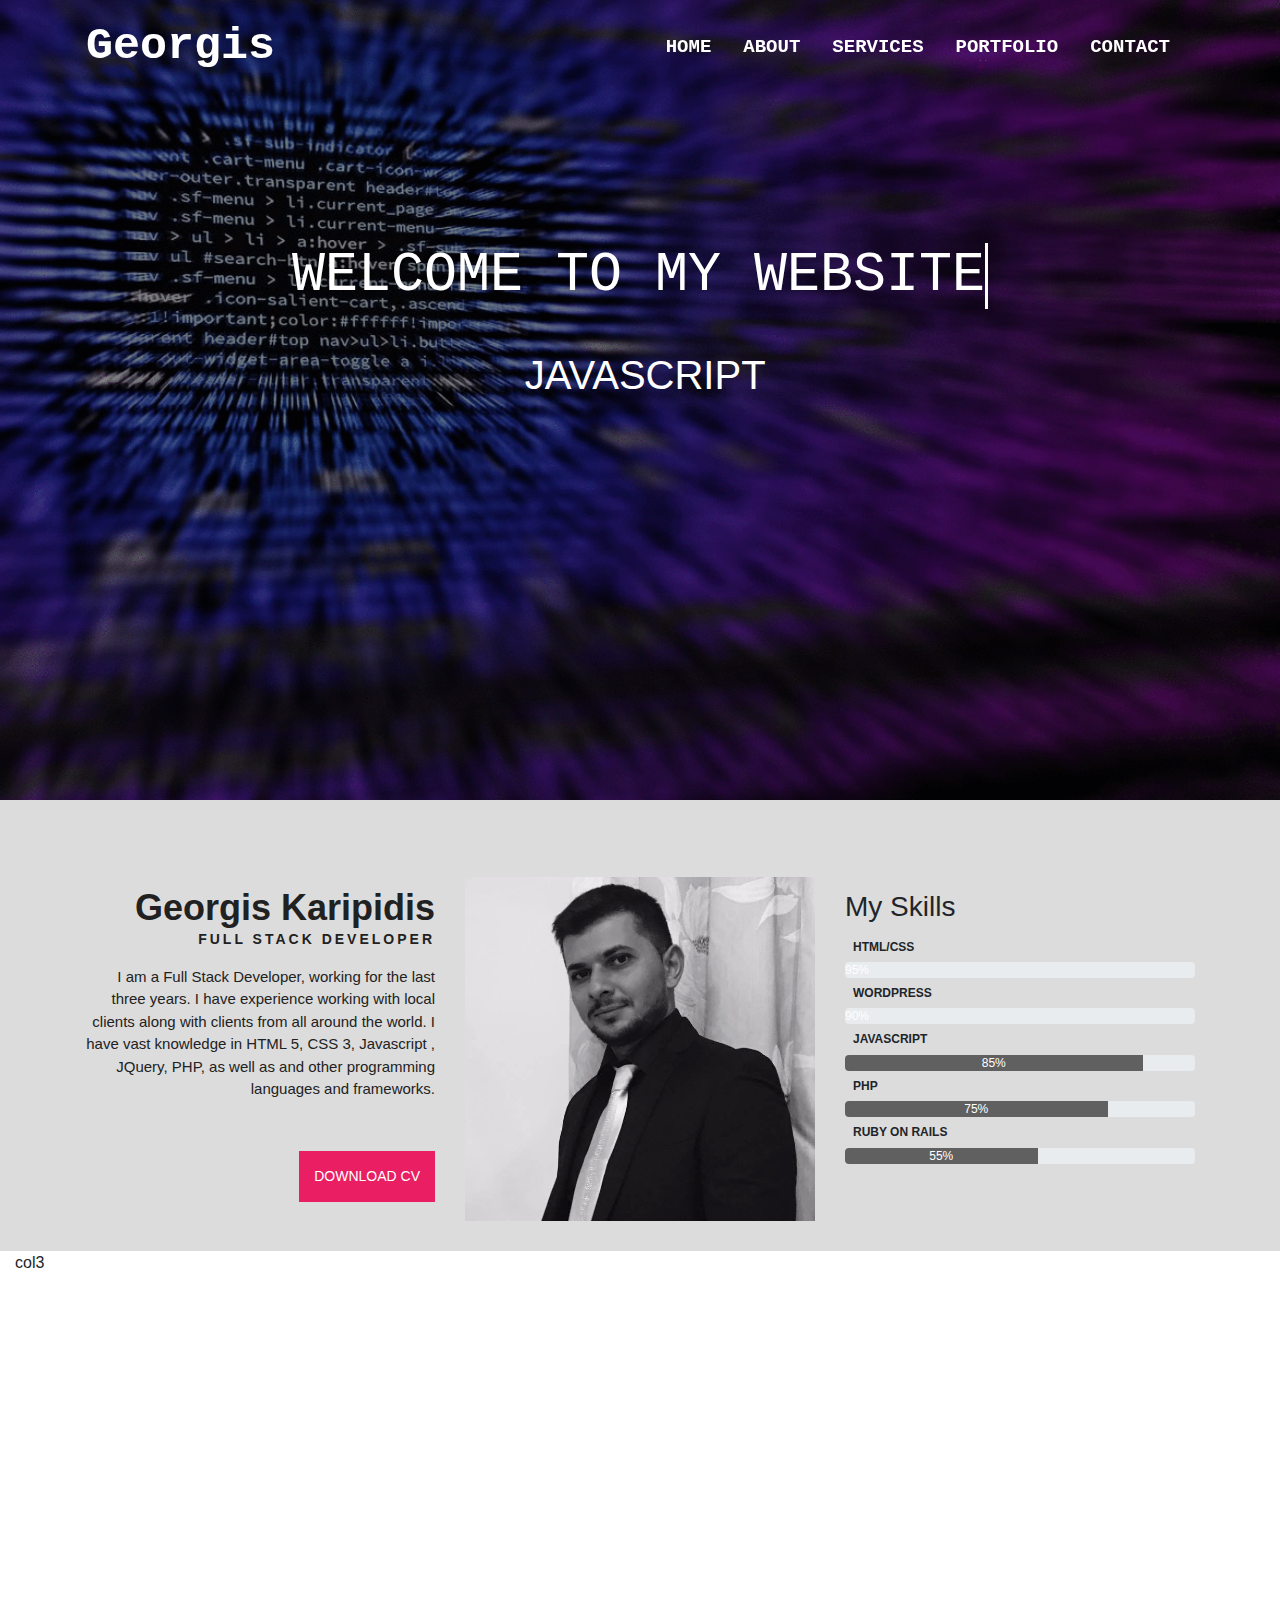
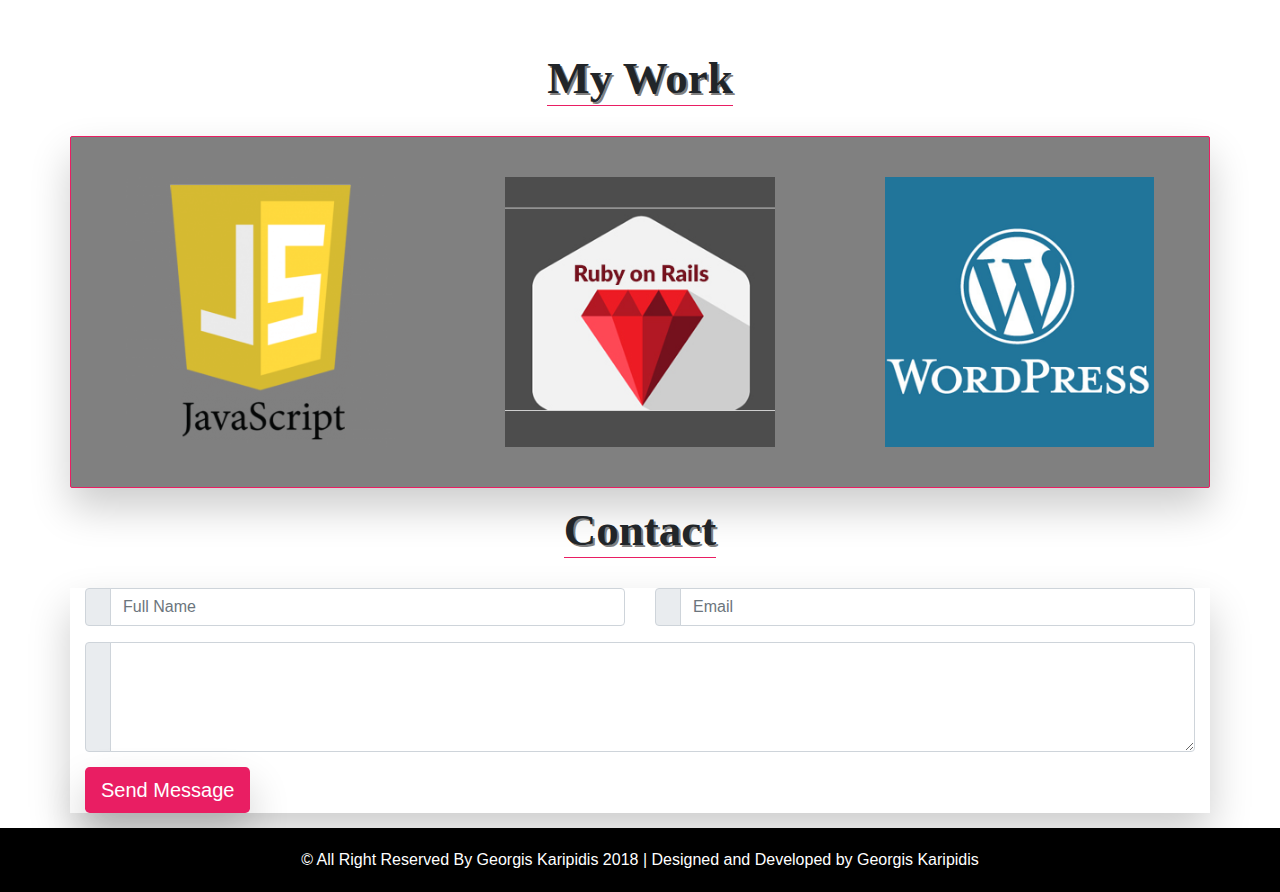
==== commit 77e633d1: "Add footer and styling" ====
--- a/index.html
+++ b/index.html
@@ -18,7 +18,6 @@
   </head>
 
   <body>
-    <?php echo" this is php" ?>
     <div class="header" id="home">
       <nav class="navbar fixed-top navbar-expand-lg navbar-light bg-light container">
           <a class="navbar-brand " href="index.html">Georgis</a>
@@ -135,10 +134,6 @@
     </div>
     <!-- End About Area -->
 
-    <div id="Gosha" class="col-md-6" style="height: 400px;">
-      <p>col3</p>
-
-    </div>
 
     <div id="services" class="col-md-6" style="height: 400px;">
       <p>col3</p>
@@ -208,9 +203,24 @@
         </div>
         </form>
       </div>
-
-
     <!-- End Contact Area -->
+    <!-- Start Footer Area -->
+      <div class="footer-area">
+        <div class="container">
+          <div class="row">
+            <div class="col-xs-12 col-sm-12 col-md-12 col-lg-12 text-center">
+              <p>© All Right Reserved By Georgis Karipidis 2018 | Designed and Developed by Georgis Karipidis </p>
+
+            </div>
+
+          </div>
+
+        </div>
+
+      </div>
+
+    <!-- End Footer Area -->
+
 
     <!-- Optional JavaScript -->
     <!-- jQuery first, then Popper.js, then Bootstrap JS -->
--- a/css/custom.css
+++ b/css/custom.css
@@ -289,3 +289,14 @@
 	box-shadow: 0 20px 40px rgba(0,0,0,.2);
 
 }
+/* Footer Area */
+
+.footer-area{
+	margin-top: 15px;
+	background: #000;
+}
+#contactHome > div.footer-area > div > div > div > p{
+	color: #fff;
+	margin: 0;
+	padding: 20px 0px;
+}
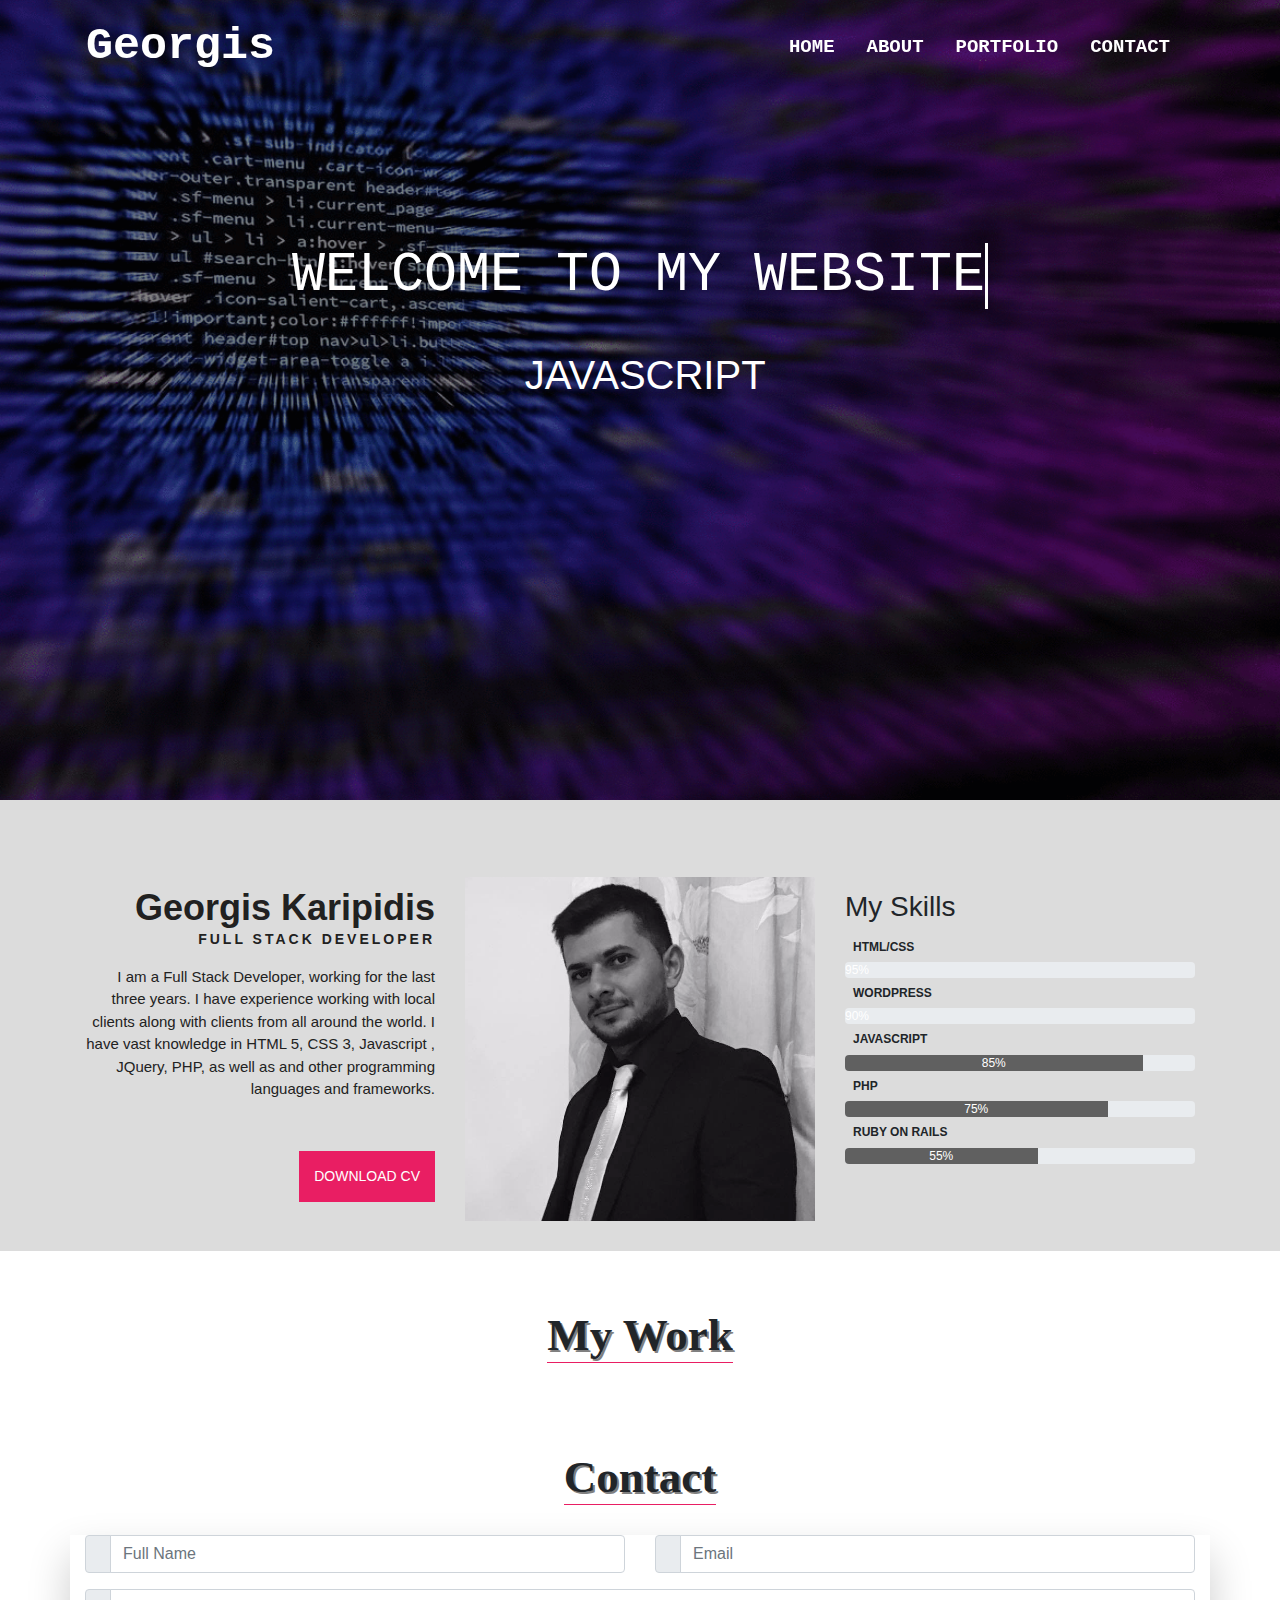
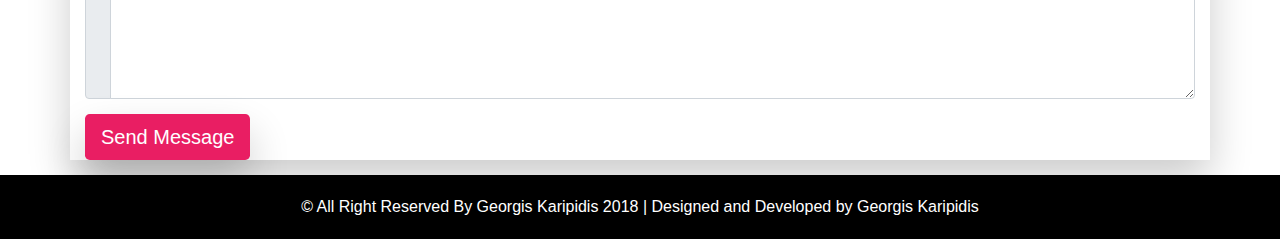
==== commit b1b48ac4: "Add animation to portfolio section" ====
--- a/index.html
+++ b/index.html
@@ -32,9 +32,6 @@
             </li>
             <li class="nav-item">
               <a  class="nav-link jelloAnimate" href="#about">About</a>
-            </li>
-            <li class="nav-item">
-              <a class="nav-link jelloAnimate" href="#services">Services</a>
             </li>
             <li class="nav-item">
               <a class="nav-link jelloAnimate" href="#portfolioHome">Portfolio</a>
@@ -134,27 +131,21 @@
     </div>
     <!-- End About Area -->
 
-
-    <div id="services" class="col-md-6" style="height: 400px;">
-      <p>col3</p>
-
-    </div>
-
     <!-- Start Portfolio Area -->
     <div id="portfolioHome">
       <div class="container">
         <div class="row">
           <h2 class="areaHeadings animated fadeInDown">My Work</h2>
         </div>
-        <div class="row portfolioImgBack" >
+        <div id="portfolioImgBack" class="noDisplay row portfolioImgBack animated fadeInUp" >
           <div class="col-md-4 col-sm-6 col-xs-12 no-pad">
-            <a href="pages/javascript.html"><img class="img-fluid workImg" src="images/javascript.png" ></a>
+            <a href="pages/javascript.html"><img id="javascriptImg" class="noDisplay displayNow img-fluid workImg animated rotateInDownLeft" src="images/javascript.png" ></a>
           </div>
           <div class="col-md-4 col-sm-6 col-xs-12 no-pad">
-              <a href="pages/rails.html"><img class="img-fluid workImg" src="images/ruby.png" ></a>
+              <a href="pages/rails.html"><img id="rubyImg" class="noDisplay displayNow img-fluid workImg animated flipInX" src="images/ruby.png"></a>
           </div>
           <div class="col-md-4 col-sm-6 col-xs-12 no-pad" >
-            <a href="pages/wordpress.html">  <img class="img-fluid workImg" src="images/wordpress.png" ></a>
+            <a href="pages/wordpress.html">  <img id="wordpressImg" class="noDisplay displayNow img-fluid workImg animated rotateInDownRight" src="images/wordpress.png" ></a>
           </div>
 
 
@@ -234,5 +225,6 @@
 
 
 
+
   </body>
 </html>
--- a/css/custom.css
+++ b/css/custom.css
@@ -257,7 +257,7 @@
 
 /* Portfolio Area */
 .areaHeadings{
-	margin: 0 auto 30px auto;
+	margin: 5% auto 30px auto;
 	font-family: bookman;
 	font-size: 45px;
 	font-weight: bold;
@@ -275,6 +275,13 @@
 	box-shadow: 0 20px 40px rgba(0,0,0,.2);
 	margin-bottom: 15px;
 	border: 1px solid #E91E63;
+	min-height: 349px;
+}
+.noDisplay{
+	display: none;
+}
+.displayNow{
+	display: flex ;
 }
 /* Contact Area */
 .showContact{
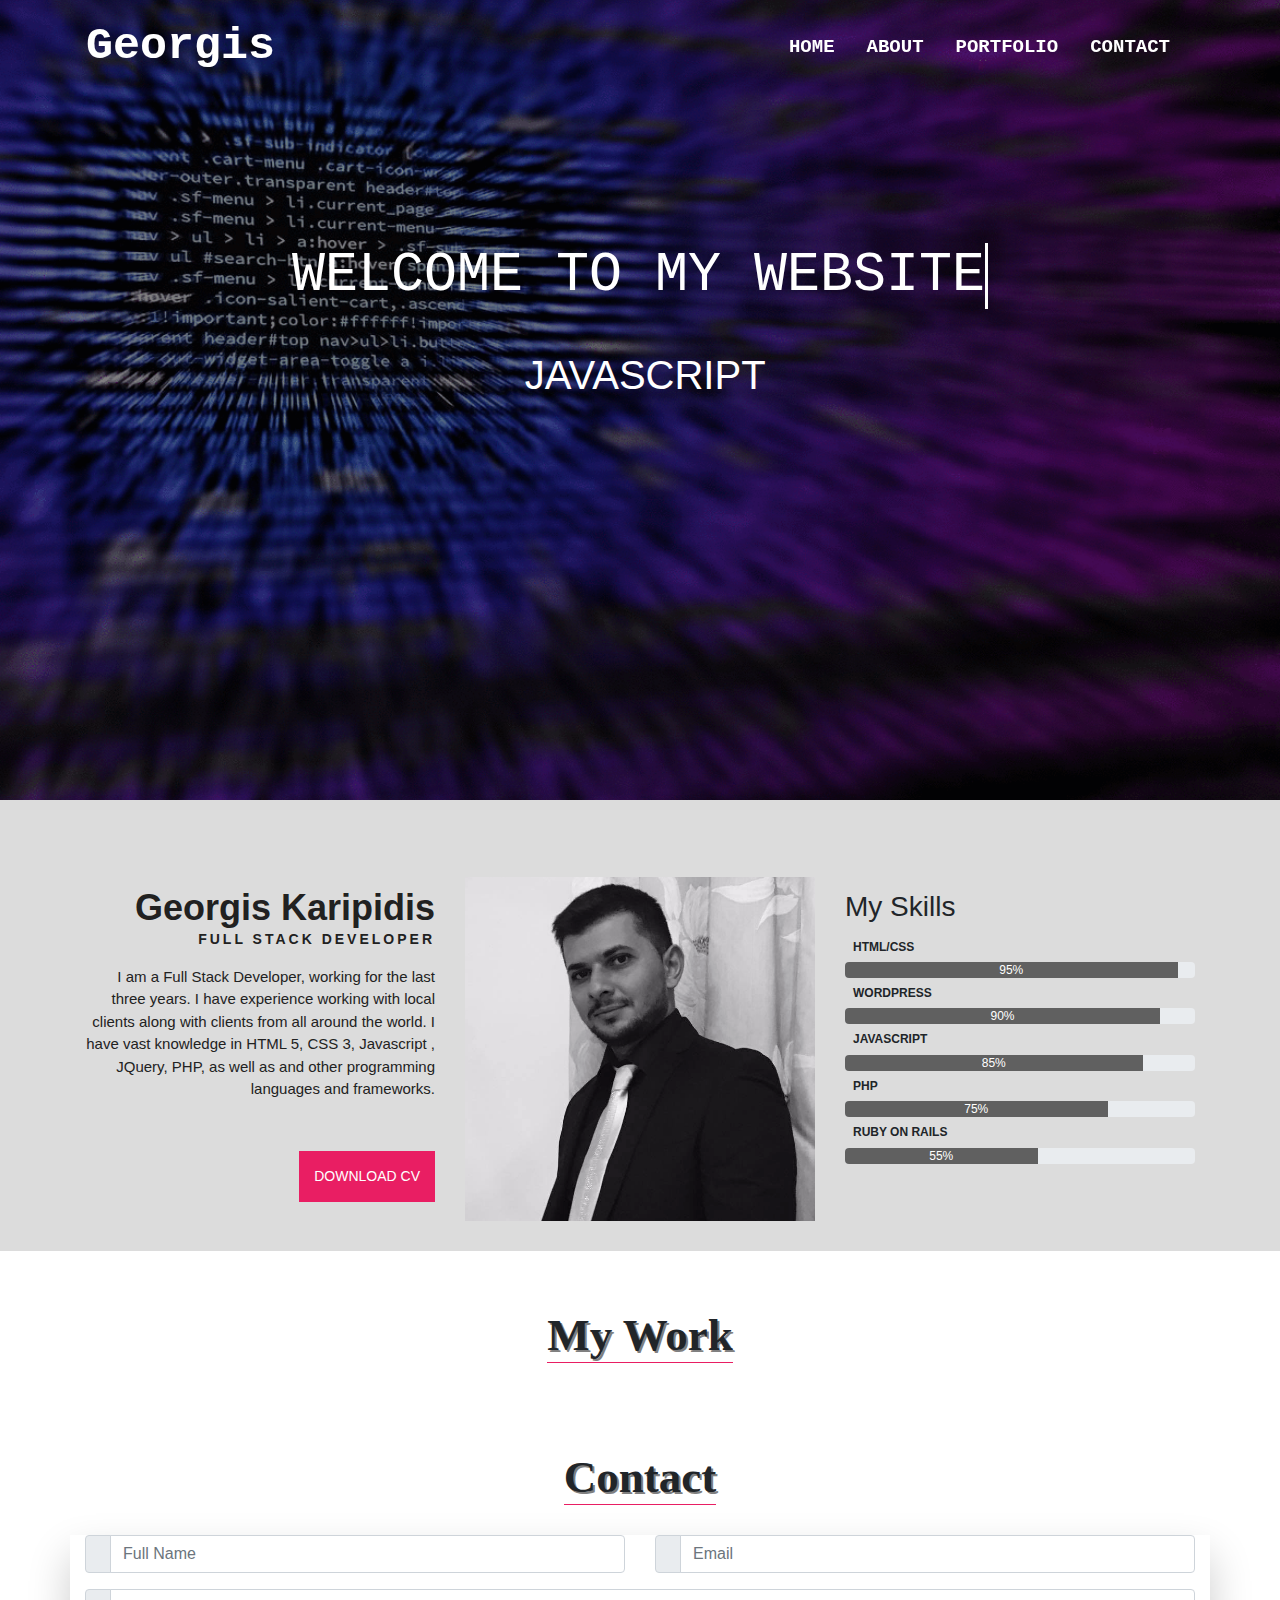
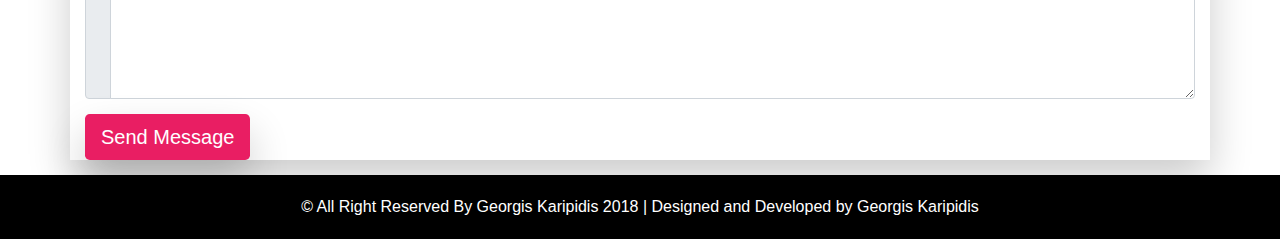
==== commit ca6dc90e: "Fix navbar for @media 992" ====
--- a/index.html
+++ b/index.html
@@ -86,7 +86,7 @@
                   <div class="col-md-12">
                     <h6>HTML/CSS</h6>
                     <div class="progress">
-                      <div id="progress95" class="progress-bar" role="progressbar"  aria-valuenow="95" aria-valuemin="0" aria-valuemax="100">95%</div>
+                      <div id="progress95" class="progress-bar" role="progressbar" style="width: 95%; aria-valuenow="95" aria-valuemin="0" aria-valuemax="100">95%</div>
                     </div>
                   </div>
                 </div>
@@ -94,7 +94,7 @@
                   <div class="col-md-12">
                     <h6>WORDPRESS</h6>
                     <div class="progress">
-                      <div id="progress90" class="progress-bar" role="progressbar"  aria-valuenow="90" aria-valuemin="0" aria-valuemax="100">90%</div>
+                      <div id="progress90" class="progress-bar" role="progressbar" style="width: 90%;  aria-valuenow="90" aria-valuemin="0" aria-valuemax="100">90%</div>
                     </div>
                   </div>
                 </div>
--- a/css/custom.css
+++ b/css/custom.css
@@ -5,7 +5,6 @@
 .bg-light.scrolled{
 	transition: 550ms ease;
 	background-color: #E91E63 !important;
-	height: 45px;
 	box-shadow: 0 20px 40px rgba(0,0,0,.2);
 }
 a.navbar-brand {
@@ -270,7 +269,7 @@
 	padding: 40px;
 }
 .portfolioImgBack{
-	background: gray;
+	background: gainsboro;
 	border-radius: 2px;
 	box-shadow: 0 20px 40px rgba(0,0,0,.2);
 	margin-bottom: 15px;
@@ -307,3 +306,5 @@
 	margin: 0;
 	padding: 20px 0px;
 }
+
+/* Media Screen */
